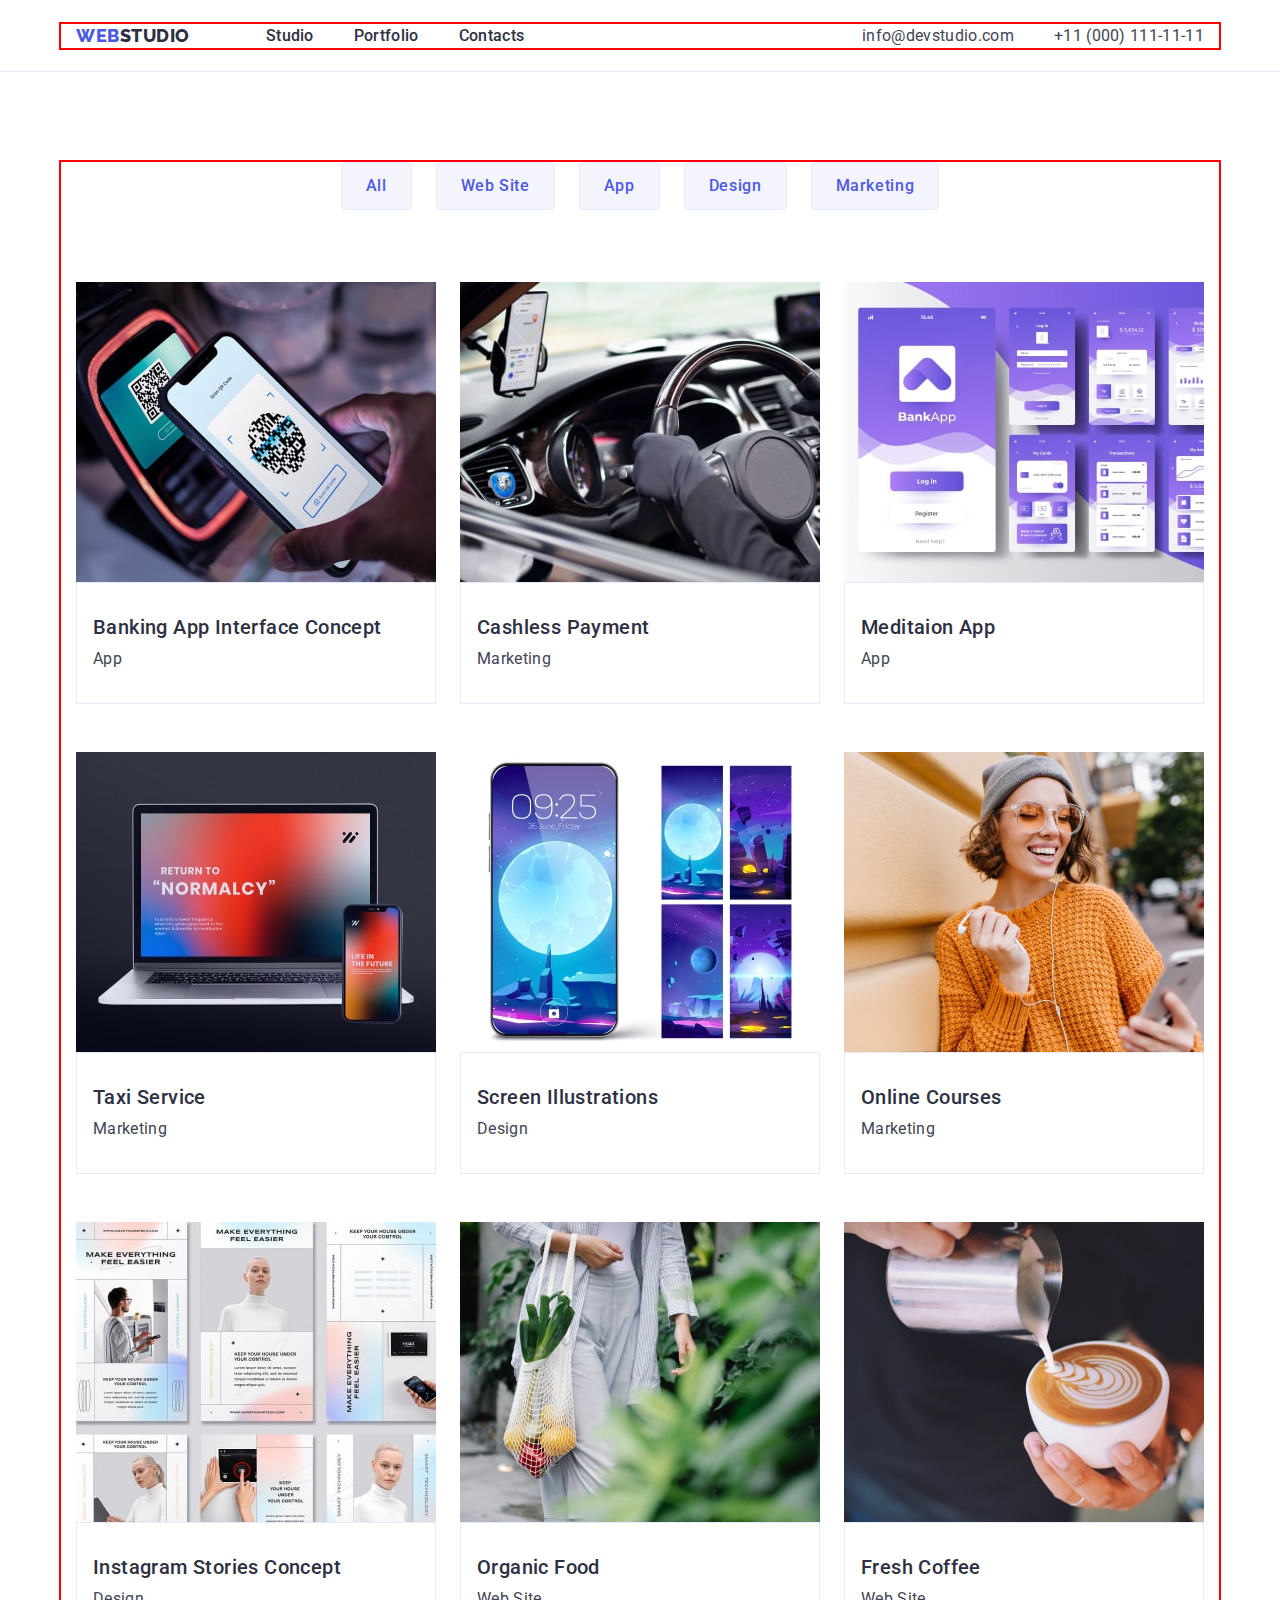
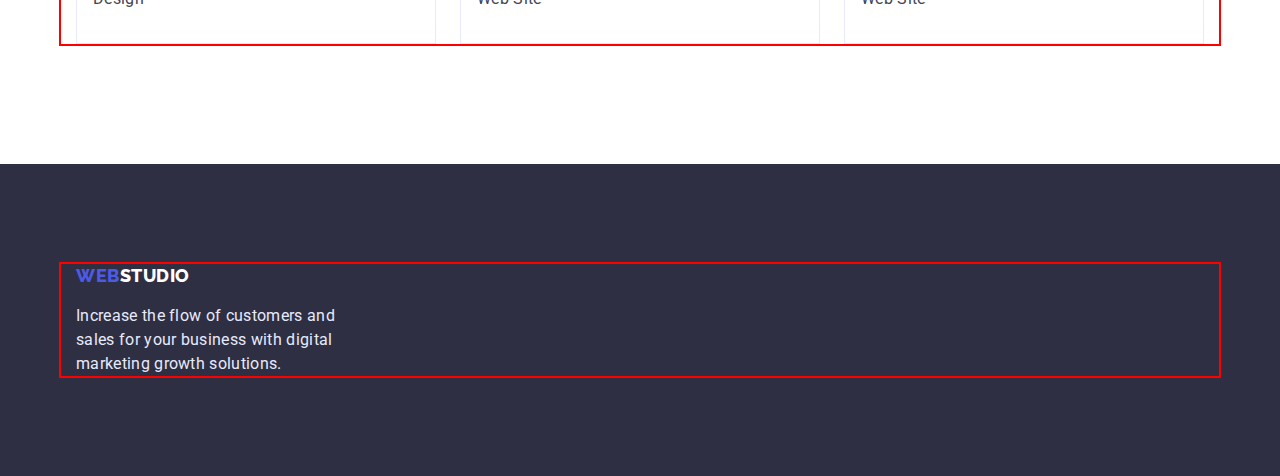
==== portfolio.html @ a209309d "Initial commit" ====
<!DOCTYPE html>
<html lang="en">
  <head>
    <meta charset="UTF-8" />
    <meta http-equiv="X-UA-Compatible" content="IE=edge" />
    <meta name="viewport" content="width=device-width, initial-scale=1.0"/>
    <title>Portfolio</title>
    <link rel="preconnect" href="https://fonts.googleapis.com" />
    <link rel="preconnect" href="https://fonts.gstatic.com" crossorigin />
    <link
      href="https://fonts.googleapis.com/css2?family=Raleway:wght@800&family=Roboto:wght@400;500;700;900&display=swap"
      rel="stylesheet"
    />
    <link rel="stylesheet" href="https://cdnjs.cloudflare.com/ajax/libs/modern-normalize/1.1.0/modern-normalize.min.css">
    <link rel="stylesheet" href="css/styles.css" />
  </head>
  
  <body>
    <!--navigation-->
    

    <header class="header">

      <div class="container header-container">
      <nav class="header-navigation">
        <a class="logo link" href="./index.html"
          >Web<span class="logo-header">Studio</span></a
        >
        <ul class="header-list list">
          <li class="header-item">
            <a class="header-link link nav-link" href="./index.html">Studio</a>
          </li>
          <li class="header-item">
            <a class="header-link link current" href="./portfolio.html"
              >Portfolio</a
            >
          </li>
          <li class="header-item">
            <a class="header-link link nav-link" href="">Contacts</a>
          </li>
        </ul>
      </nav>
      
      <!--Adress-->
      <address class="adress">
       
          <ul class="adress-list list">
            <li class="adress-item">
              <a class="adress-mail link" href="mailto:info@devstudio.com"
                >info@devstudio.com</a
              >
            </li>
            <li class="adress-item">
              <a class="adress-tel link" href="tel:+110001111111"
                >+11 (000) 111-11-11</a
              >
            </li>
          </ul>
        
      </address>
      </div>
    
    </header>
    <main>
      <!--Buttons-->
      <section class="Button-card">
        
        <div class="container">
          <ul class="button-list list">
            <li class="button-item">
              <button class="btn" type="button">All</button>
            </li>
            <li class="button-item">
              <button class="btn" type="button">Web <span> Site</span></button>
            </li>
            <li class="button-item">
              <button class="btn" type="button">App</button>
            </li>
            <li class="button-item">
              <button class="btn" type="button">Design</button>
            </li>
            <li class="button-item">
              <button class="btn" type="button">Marketing</button>
            </li>
          </ul>
  
          <!--Project cards-->
          <h1 class="visually-hidden">Project cards</h1>
          <ul class="project-card-list list">
            <li class="project-card-item">
              <img
                src="./images/img-1-min.jpg"
                alt="example of
              project"
              />
               <div class="project-wrap"> 
              <h2 class="project-card-title">Banking App Interface Concept</h2>
              <p class="project-item-text">App</p>
            </div>
            </li>
            <li class="project-card-item">
              <img
                src="./images/img-2-min.jpg"
                alt="example of
              project"
              /> <div class="project-wrap">  
              <h2 class="project-card-title">Cashless Payment</h2>
              <p class="project-item-text">Marketing</p>
            </div>
            </li>
            <li class="project-card-item">
              <img
                src="./images/img-3-min.jpg"
                alt="example of
              project"
              /> <div class="project-wrap"> 
              <h2 class="project-card-title">Meditaion App</h2>
              <p class="project-item-text">App</p>
            </div>
            </li>
            <li class="project-card-item">
              <img
                src="./images/img-4-min.jpg"
                alt="example of
              project"
              /> <div class="project-wrap">  
              <h2 class="project-card-title">Taxi Service</h2>
              <p class="project-item-text">Marketing</p>
            </div>
            </li>
            <li class="project-card-item">
              <img
                src="./images/img-5-min.jpg"
                alt="example of
              project"
              /> 
              <div class="project-wrap">   
              <h2 class="project-card-title">Screen Illustrations</h2>
              <p class="project-item-text">Design</p>
            </div>
            </li>
            <li>
              <img
                src="./images/img-6-min.jpg"
                alt="example of
              project"/>
              <div class="project-wrap">  
              <h2 class="project-card-title">Online Courses</h2>
              <p class="project-item-text">Marketing</p>
              </div>
            </li>
            <li class="project-card-item">
              <img
                src="./images/img-7-min.jpg"
                alt="example of project"/> 
              <div class="project-wrap"> 
              <h2 class="project-card-title">Instagram Stories Concept</h2>
              <p class="project-item-text">Design</p>
              </div>
            </li>
          
            <li class="project-card-item">
              <img
                src="./images/img-8-min.jpg"
                alt="example of project"/>
               <div class="project-wrap"> 
              <h2 class="project-card-title">Organic Food</h2>
              <p class="project-item-text">Web Site</p>
            </div>
            </li>
            <li class="project-card-item">
              <img
                src="./images/img-9-min.jpg"
                alt="example of project"/>
                 <div class="project-wrap"> 
              <h2 class="project-card-title">Fresh Coffee</h2>
              <p class="project-item-text">Web Site</p>
            </div>
            </li>
          </ul>
        </div >
      </section>
    </main>
    <!--Footer-->
    <footer> 
    <div class="footer">
      <div class="container">  
      <a class="logo link" href="./index.html"
        >Web<span class="logo-footer">Studio</span></a
      >
      <p class="footer-text">
        Increase the flow of customers and sales for your business with digital
        marketing  growth solutions.
      </p>
    </div>
    </div>
    </footer>
  </body>
</html>
---- css/styles.css ----
:root {
--color-logo:#4D5AE5;
--color-text-main:#2E2F42; 
--color-text-add:#434455; 
--color-text-light:#ffff; 
--color-background-dark:#2E2F42; 
--color-background-light:#E5E5E5; 
--color-background-white:#FFFF; 
--color-accent:#404BBF; 
--color-background-cards:#F4F4FD;
--color-btn-footer-light:#E7E9FC; 
}
 
p,h1,h2,h3,h4,h5,h6{
  margin: 0;
}
button{
  cursor: pointer;
  margin:0 auto; 
}
ul{
  margin: 0;
  padding-left: 0;
}
img{
  display: block;
  max-width: 100%;
  height: auto;
}
.container {
  width: 100%;
  max-width: 1158px;
  padding-left: 15px;
  padding-right: 15px;
  margin: 0 auto;
  outline: 2px solid red;
}
.section{
  padding-bottom: 120px;
  padding-top: 120px;
}


body {
  font-family: "Roboto", sans-serif;
}
.link {
  text-decoration: none;
}
.list {
  list-style: none;
}


.visually-hidden {
  position: absolute;
  white-space: nowrap;
  width: 1px;
  height: 1px;
  overflow: hidden;
  border: 0;
  padding: 0;
  clip: rect(0 0 0 0);
  clip-path: inset(50%);
  margin: -1px;
}
/*---Header---*/
.header {
  height: 72px;
  border-bottom: 1px solid var(--color-btn-footer-light);
  padding-bottom: 24px;
  padding-top: 24px;
  background-color:var(--color-background-white)
 
}
.header-container{
  display: flex;
  align-items: center;
  
}

.header-navigation {
  display: flex;
  align-items: center;
  margin-right: auto;
}
.logo {
  font-family: "Raleway", sans-serif;
  font-weight: 800;
  font-size: 18px;
  line-height: 1.33;
  letter-spacing: 0.03em;
  text-transform: uppercase;
  color: var(--color-logo);
  margin-right: 76px;
}
.logo-header {
 
  color:var(--color-text-main);
}
.header-list{
  display: flex;
  gap: 40px;
}

.header-item {
  
}
.header-link {
  font-weight: 500;
  font-size: 16px;
  line-height: 1.5;
  letter-spacing: 0.02em;
  color: var(--color-text-main);

}

.nav-link:focus
.nav-link:hover{
    color: var(--color-accent);
}
.adress{
  font-style: normal;
}
.adress-list{
  display: flex;
}
.adress-mail{
  margin-right: 40px;
}

/*----Hero--*/
.hero {
  
  display: flex;
  flex-direction: column;
  justify-content: center;
  background-color: var(--color-background-dark);
   padding-bottom: 188px;
   padding-top: 188px;
  
}

.hero-text {
  font-size: 56px;
  line-height: 1.07;
  letter-spacing: 0.02em;
  color: var(--color-background-white);
  margin-bottom: 48px;
  max-width: 496px;
  margin-right: auto;
  margin-left: auto;
}
.hero-btn {
  display: block;
  font-family: inherit;
  font-weight: 500;
font-size: 16px;
line-height: 1.5;
letter-spacing: 0.04em;
background: var(--color-logo);
color: var(--color-background-white);
box-shadow: 0px 4px 4px none;
border-radius: 4px;
letter-spacing: 0.04em;
min-width: 169px;
height: 56px;
border:0;

}
.hero-btn:hover,
.hero-btn:focus{
  background-color: var(--color-background-white);
  color: var(--color-logo);
  cursor: pointer;
}
/*---Features--*/

.features {
 
  background-color: var(--color-background-white);

}
.features-list {
  padding-top: 11px;
  display: flex;
  gap: 24px;
  align-items: center;
 
  
}
.features-item {
   width: 264px;;
  
}
.features-title {
  line-height: 1.2;
  font-weight: 500;
  font-size: 20px;
  letter-spacing: 0.02em;
  color: var(--color-text-main);
  margin-bottom: 8px;
}
.features-text{
  font-style: normal;
  line-height:1.5;
  font-size: 16px;
  letter-spacing: 0.02em;
  color: var(--color-text-add);
}
.features-text,
.team-text {
  line-height:1.5;
  font-size: 16px;
  letter-spacing: 0.02em;
  color: var(--color-text-add);   



}
 
  

/*----Work-examples---*/
.work-examples {
  background-color: var(--color-background-white);
  padding-bottom: 120px;
}
.work-examples-title,
.team-title {
  font-size: 36px;
  line-height: 1.11;
  letter-spacing: 0.02em;
  color: var(--color-background-dark);
  text-align: center;
  margin-bottom: 72px;
 
}
.work-examples-title{
  
}
.work-examples-item {
}
.work-examples-list{
  display: flex;
  gap: 24px;
}
/*---Section4-team---*/
.Team {
  
  background-color: var(--color-background-cards); 
}
.team-wrap{
  padding-top: 30px;
  padding-bottom: 30px;
}

.team-list {
  display: flex;
  gap: 24px;
    
}

.team-item {
    background-color: var(--color-background-white) ;
    width: 264px;
    box-shadow: 0px 1px 6px rgba(46, 47, 66, 0.08), 0px 1px 1px rgba(46, 47, 66, 0.16), 0px 2px 1px rgba(46, 47, 66, 0.08);
   }
   

.team-pretext {
  text-align: center;
  margin-bottom: 8px;
  font-weight: 500;
  font-size: 20px;
  line-height: 1.2;
  letter-spacing: 0.02em;
  color: var(--color-background-dark)
  
}
.team-text {
  text-align: center;
  
}
  


/*---Footer---*/
.footer {
  padding-bottom: 100px;
  padding-top: 100px;
}

.logo-footer {

  color:var(--color-background-white);
}
.footer-text {
}
  
/*---Adress--*/
.adress {
  font-style: normal;
  display: flex;
}
.adress-list {
}
.adress-item {
}
.adress-mail,
.adress-tel {
  font-size: 16px;
  line-height: 1.5;
  letter-spacing: 0.02em;
  color: var(--color-text-add);
}
/*---Buttons-cards--*/
.Button-card {
  background-color: var(--background-color);
  padding-bottom: 120px;
  padding-top: 90px;
}

.button-list {

  display: flex;
  gap: 24px; ;
  margin-bottom: 72px;
  
  justify-content: center;
}

.button-item {
}
.btn {
  box-sizing: border-box;
  font-family: inherit;
  font-weight: 500;
  font-size: 16px;
  line-height: 1.5;
  letter-spacing: 0.04em;
  color: var(--color-logo);
  cursor: pointer;
  background: var(--color-background-cards);
  border: 1px solid var(--color-btn-footer-light);
  border-radius: 4px;
  
height: 48px;
padding-right: 24px;
padding-left: 24px;

}
.btn:hover,
.btn:focus {
  color: var(--color-background-white);
  background-color: var(--color-accent);
}
.project-wrap{
  padding-top: 32px;
  padding-bottom: 32px;
padding-left: 16px;
padding-right: 16px;
  border: 1px solid var(--color-btn-footer-light);
}

.project-card-list {
  display: flex;
  flex-wrap: wrap;
  row-gap: 48px;
  
  
}
.project-card-item {
   width : calc((100% - 48px)/3);
    list-style: none;
    margin-right: 24px;
    
    
   
}
.project-card-list>li:nth-child(3n) {
  margin-right: 0;
}
.project-card-list>li:nth-child(1n){
  margin-left: 0;
}
.project-card-title {
  font-weight: 500;
  font-size: 20px;
  line-height: 1.2;
  letter-spacing: 0.02em;
  color: var(--color-background-dark);
  margin-bottom: 8px;
}
.project-item-text {
  font-size: 16px;
  line-height: 1.5;
  letter-spacing: 0.02em;
  color: var(--color-text-add);
}

/*---Footer --*/
.footer {
  background-color: var(--color-background-dark);
  padding-bottom: 100px;
  padding-top: 100px;
}

.footer-text {
  font-size: 16px;
  line-height: 1.5;
  letter-spacing: 0.02em;
  color: var(--color-btn-footer-light);
  max-width: 264px;
  margin-top: 16px;
}
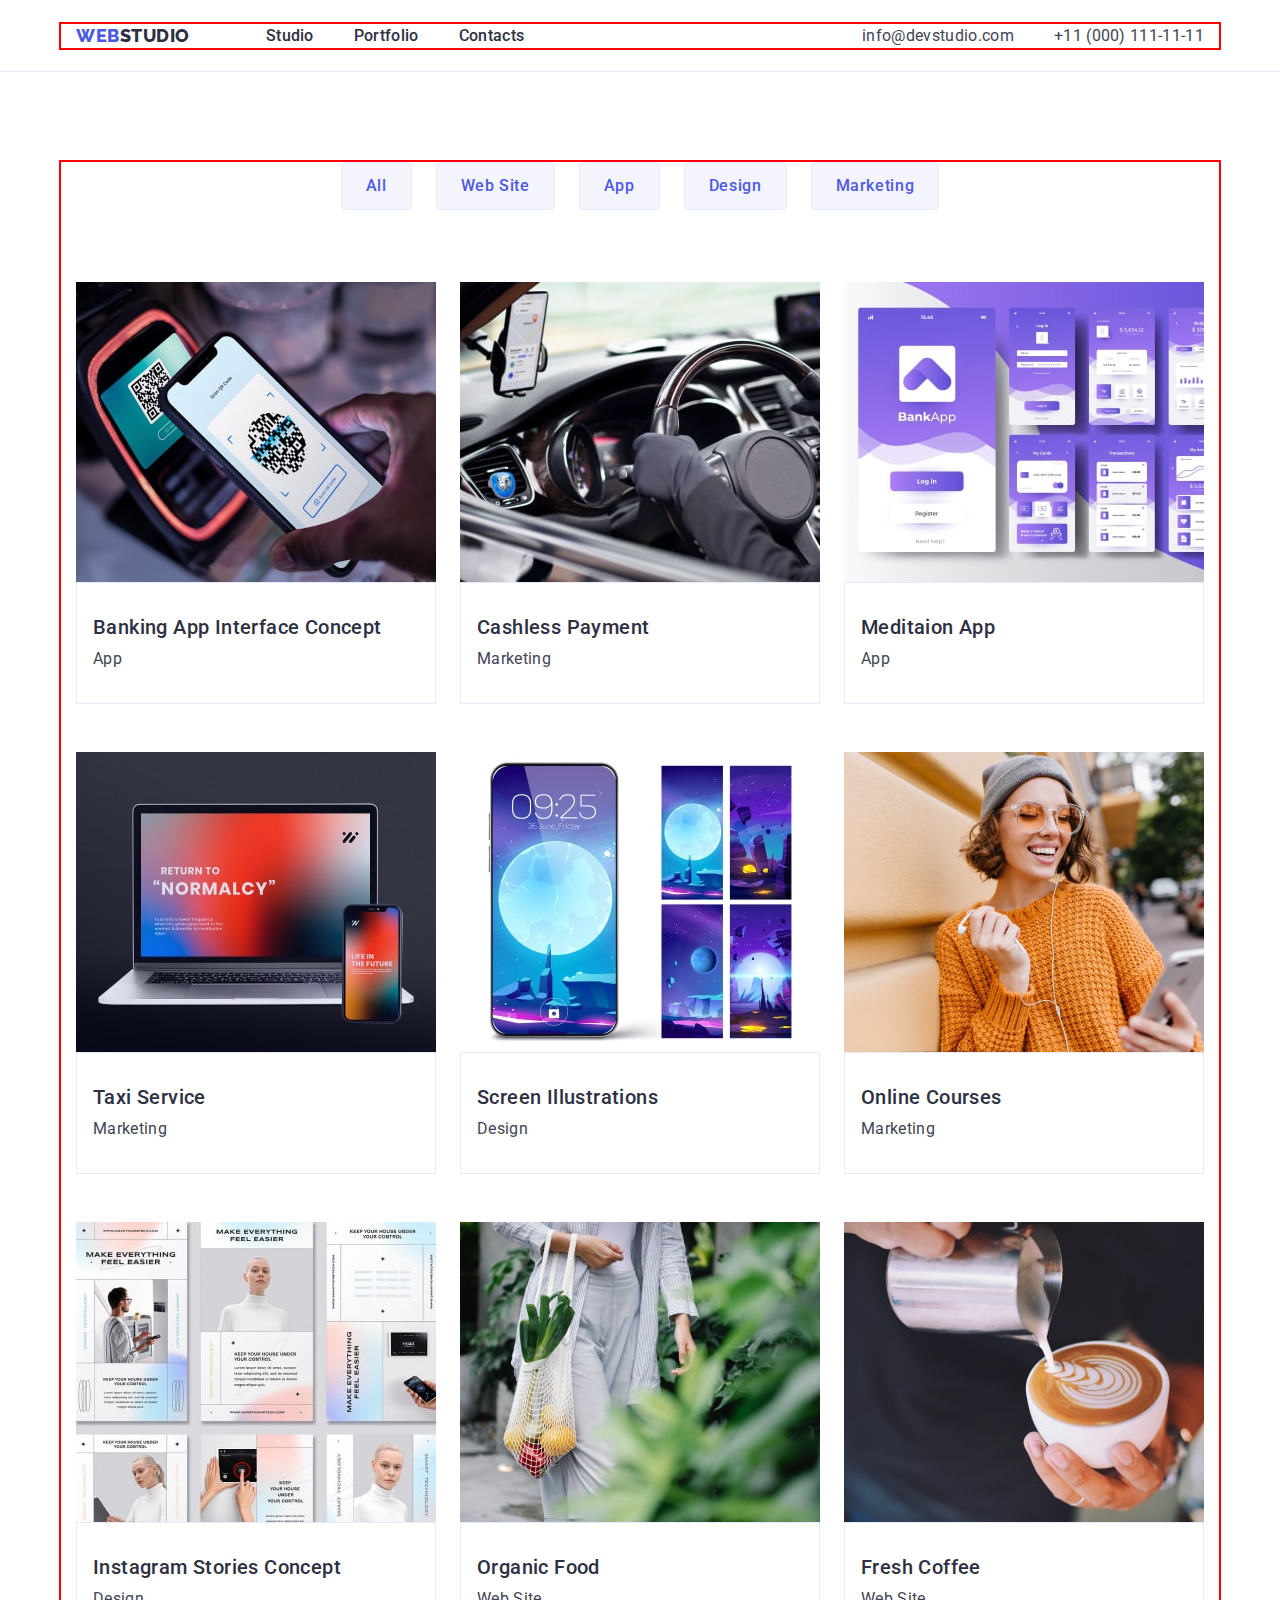
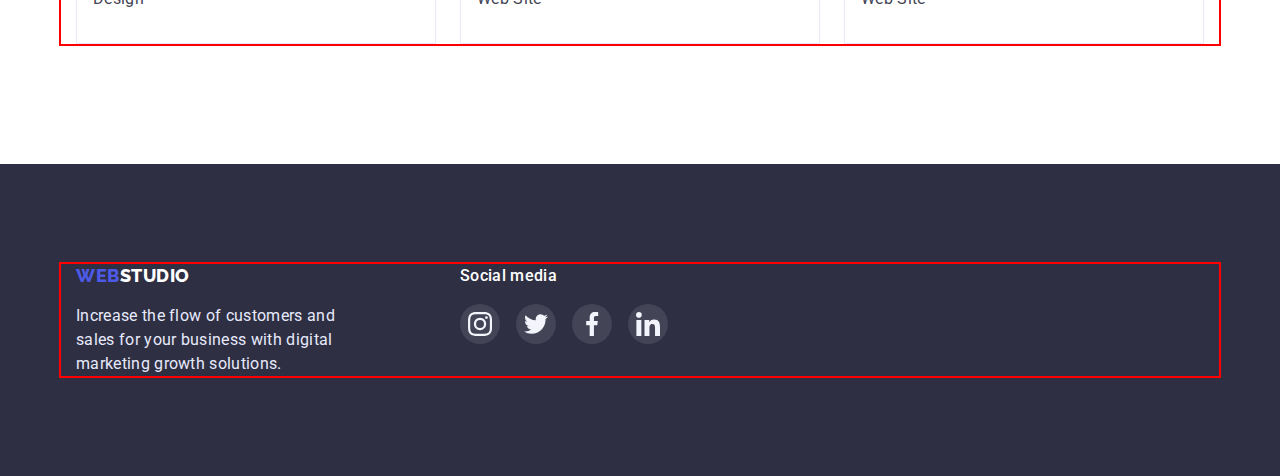
==== commit f44c3d0c: "changes" ====
--- a/portfolio.html
+++ b/portfolio.html
@@ -182,18 +182,50 @@
       </section>
     </main>
     <!--Footer-->
-    <footer> 
-    <div class="footer">
-      <div class="container">  
-      <a class="logo link" href="./index.html"
-        >Web<span class="logo-footer">Studio</span></a
-      >
-      <p class="footer-text">
-        Increase the flow of customers and sales for your business with digital
-        marketing  growth solutions.
-      </p>
-    </div>
-    </div>
+    <footer class="box">
+      <div class="container  footer-container ">
+      <div class="footer-logo">
+        <a class="logo link " href="./portfolio.html">Web<span class="logo-footer">Studio</span></a>
+        <p class="footer-text">
+          Increase the flow of customers and sales for your business with digital
+          marketing  growth solutions.
+        </p>
+        </div>    
+      <div class=" footer-soc">
+        <h3 class="footer-title">Social media</h3>
+        <ul class="footer-soc-list list">
+          <li class="footer-soc-list-item">
+            <a class="footer-soc-link link" href="" > 
+          <svg class="footer-soc-icon" width="24" height="24">
+            <use href="./images/icons.svg#icon-instagram"></use>
+          </svg>
+          </a>
+        </li>
+          <li class="footer-soc-list-item"><a class="footer-soc-link link" href="" >
+           <svg class="footer-soc-icon"  width="24" height="24">
+            <use href="./images/icons.svg#icon-twitter"></use>
+           </svg>
+          </a>
+        </li>
+          <li class="footer-soc-list-item"><a class="footer-soc-link link" href="" >
+          <svg class="footer-soc-icon" width="24" height="24"> 
+            <use  href="./images/icons.svg#icon-facebook"> </use>
+           </svg>
+          </a>
+        </li>
+          <li class="footer-soc-list-item"><a class="footer-soc-link link" href="" >
+           <svg class="footer-soc-icon" width="24" height="24">
+              <use href="./images/icons.svg#icon-linkedin"></use>
+            </svg>
+          </a>
+         </li>
+       </ul>
+       </div>
+      </div>    
+      
+
+      
     </footer>
+   
   </body>
 </html>
--- a/css/styles.css
+++ b/css/styles.css
@@ -9,6 +9,8 @@
 --color-accent:#404BBF; 
 --color-background-cards:#F4F4FD;
 --color-btn-footer-light:#E7E9FC; 
+--color-accent-soc:#31D0AA; 
+--color-accent-customers:#8E8F99;
 }
  
 p,h1,h2,h3,h4,h5,h6{
@@ -20,7 +22,7 @@
 }
 ul{
   margin: 0;
-  padding-left: 0;
+  padding: 0;
 }
 img{
   display: block;
@@ -38,17 +40,19 @@
 .section{
   padding-bottom: 120px;
   padding-top: 120px;
+  
 }
 
 
 body {
   font-family: "Roboto", sans-serif;
-}
+     }
 .link {
   text-decoration: none;
 }
 .list {
   list-style: none;
+  padding: 0;
 }
 
 
@@ -131,14 +135,25 @@
 
 /*----Hero--*/
 .hero {
-  
-  display: flex;
-  flex-direction: column;
-  justify-content: center;
-  background-color: var(--color-background-dark);
-   padding-bottom: 188px;
-   padding-top: 188px;
-  
+  background-color: #8E8F99;
+  display:flex;
+  flex-direction:column;
+  justify-content:center;
+   padding-bottom:188px;
+   padding-top:188px;
+   text-align: center;
+}
+.overlay{
+  min-width: 1440px ;
+  height: 600px;
+  background-image: linear-gradient(  
+    rgba(46, 47, 66, 0.7), rgba(46, 47, 66, 0.7)
+    ),
+   url(../images/office.jpg);
+  background-repeat:no-repeat;
+  background-position:center;
+  background-size:cover;
+
 }
 
 .hero-text {
@@ -179,10 +194,10 @@
 .features {
  
   background-color: var(--color-background-white);
-
+  
 }
 .features-list {
-  padding-top: 11px;
+ margin-right: 0;
   display: flex;
   gap: 24px;
   align-items: center;
@@ -190,9 +205,12 @@
   
 }
 .features-item {
-   width: 264px;;
-  
-}
+   width: 264px;
+   
+
+  
+}
+ 
 .features-title {
   line-height: 1.2;
   font-weight: 500;
@@ -200,6 +218,7 @@
   letter-spacing: 0.02em;
   color: var(--color-text-main);
   margin-bottom: 8px;
+  margin-top: 8px;
 }
 .features-text{
   font-style: normal;
@@ -218,11 +237,32 @@
 
 
 }
- 
+.features-tool{
+  background: var(--color-background-cards);
+  border-radius: 4px;
+  width: 264px;
+  height: 112px; 
+  display: flex;
+  align-items: center;
+  justify-content: center;
+  
+
+
+
+}
+ .features-icon{
+  fill: #2e2f42;
+  
+  
+
+  
+
+ }
   
 
 /*----Work-examples---*/
 .work-examples {
+  
   background-color: var(--color-background-white);
   padding-bottom: 120px;
 }
@@ -247,17 +287,21 @@
 }
 /*---Section4-team---*/
 .Team {
-  
-  background-color: var(--color-background-cards); 
+  background-color: var(--color-background-cards);
+  
+   
 }
 .team-wrap{
   padding-top: 30px;
   padding-bottom: 30px;
+  
 }
 
 .team-list {
   display: flex;
   gap: 24px;
+  
+
     
 }
 
@@ -265,10 +309,12 @@
     background-color: var(--color-background-white) ;
     width: 264px;
     box-shadow: 0px 1px 6px rgba(46, 47, 66, 0.08), 0px 1px 1px rgba(46, 47, 66, 0.16), 0px 2px 1px rgba(46, 47, 66, 0.08);
+    border-radius: 0px 0px 4px 4px;
    }
    
 
 .team-pretext {
+  
   text-align: center;
   margin-bottom: 8px;
   font-weight: 500;
@@ -280,12 +326,90 @@
 }
 .team-text {
   text-align: center;
-  
-}
-  
-
-
-/*---Footer---*/
+ margin-bottom: 8px;
+  
+}
+.team-soc-list {
+  display: flex;
+  justify-content: center;
+  gap: 24px;
+}
+
+.team-soc-list-item {
+  width: 40px;
+  height: 40px;
+}
+.team-soc-link {
+  width: 100%;
+  height: 100%;
+  border-radius: 50%;
+  display: flex;
+  justify-content: center;
+  align-items: center;
+  background-color: var(--color-logo);
+      }
+      .team-soc-icon{
+      fill: var(--color-background-cards);
+      }
+
+  .team-soc-link:hover,
+  .team-soc-link:focus{
+    background-color: var(--color-accent);
+  }
+
+  /*---Customers---*/
+  .customers-section {
+  }
+  
+  .container {
+  }
+  .customers-title{
+    font-weight: 700;
+font-size: 36px;
+line-height:1.1;
+text-align: center;
+letter-spacing: 0.02em;
+text-transform: capitalize;
+color: var(--color-text-main);
+margin-bottom: 72px;
+  }
+  .customers-list {
+    display: flex;
+    justify-content: center;
+    align-items: center;
+    gap: 24px;
+    margin-right: 0;
+  }
+  
+  .customers-item {
+    list-style: none;
+    width: 168px;
+    height: 88px;
+    
+  }
+  
+
+  .customers-link {
+    width: 100%;
+    height: 100%;
+    border: 1px solid var(--color-accent-customers);
+    border-radius: 4px;
+    display: flex;
+    justify-content: center;
+    align-items: center;
+    color: var(--color-accent-customers);
+     
+  }
+  .customers-icon {
+    fill: currentColor;
+  }
+  .customers-link:is(:hover,:focus){
+  border-color: var(--color-accent);
+  color: var(--color-accent);
+  }
+
+  /*---Footer---*/
+ 
 .footer {
   padding-bottom: 100px;
   padding-top: 100px;
@@ -374,9 +498,13 @@
    width : calc((100% - 48px)/3);
     list-style: none;
     margin-right: 24px;
-    
+   
     
    
+}
+.project-card-item:hover,
+.project-card-item:focus{
+  box-shadow: 0px 1px 6px rgba(46, 47, 66, 0.08), 0px 1px 1px rgba(46, 47, 66, 0.16), 0px 2px 1px rgba(46, 47, 66, 0.08);
 }
 .project-card-list>li:nth-child(3n) {
   margin-right: 0;
@@ -400,10 +528,19 @@
 }
 
 /*---Footer --*/
-.footer {
+.box {
   background-color: var(--color-background-dark);
   padding-bottom: 100px;
   padding-top: 100px;
+  
+  
+}
+.footer-container{
+  display: flex;
+  gap: 120px;
+}
+.footer-logo {
+  display: block;
 }
 
 .footer-text {
@@ -413,4 +550,50 @@
   color: var(--color-btn-footer-light);
   max-width: 264px;
   margin-top: 16px;
-}
+
+}
+.footer-soc{
+  display: block;
+  
+
+}
+
+.footer-title{
+  
+font-weight: 500;
+font-size: 16px;
+line-height: 1.5;
+letter-spacing: 0.02em;
+color:var(--color-background-white);
+padding-bottom: 16px;
+
+
+}
+
+.footer-soc-list {
+  display: flex;
+  justify-content: center;
+  gap:16px;
+  
+}
+
+.footer-soc-list-item {
+  width: 40px;
+  height: 40px ;
+  border-radius: 50%;
+background: rgba(255, 255, 255, 0.1);
+}
+.footer-soc-link {
+  width: 100%;
+height: 100%;
+display:flex;
+justify-content: center;
+align-items: center;
+}
+
+.footer-soc-link:hover,
+.footer-soc-link:focus{
+  border-radius: 50%;
+background: var(--color-accent-soc) ;
+}
+
